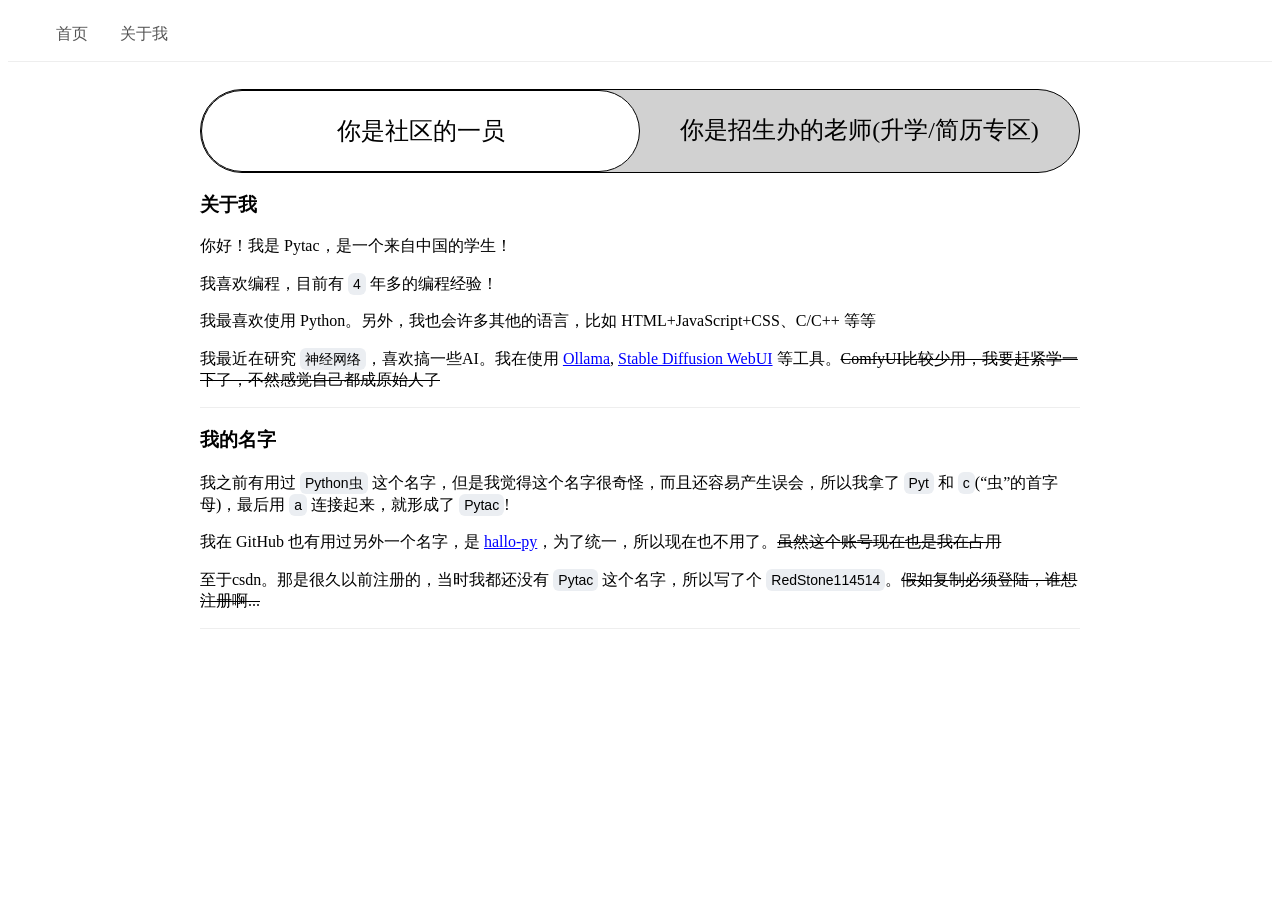
==== introduct/index.html @ a98de950 "添加了introduct页面（未连接），修改了主界面的一些内容" ====
<!DOCTYPE html>

<html lang="zh">
<head>
    <meta charset="UTF-8">
    <meta name="viewport" content="width=device-width, initial-scale=1.0">
    <title>介绍 | Pytac's Website</title>

    <link rel="stylesheet" href="/style/menu.css">

    <style>

        @keyframes fadeIn {
            from {
                opacity: 0;
                transform: translateY(10px);
                /* 加上轻微上移，更有层次感 */
            }
            to {
                opacity: 1;
                transform: translateY(0);
            }
        }

        body {
            animation: fadeIn 1.5s ease-in-out forwards;
            background-color: #ffffff;

        }

        .translate {
            border: 1px black solid;
            border-radius: 9999px;
            margin-top: 3vh;
            margin-left: 15vw;
            margin-right: 15vw;
            background-color: #d1d1d1;
            
            display: grid;
            grid-template-columns: 1fr 1fr;

            text-align: center;
            font-size: 1.5rem;
        }

        .communication {
            border: 1px black solid;
            border-radius: 9999px;
            background-color: #ffffff;
        }

        .main {
            margin-left: 15vw;
            margin-right: 15vw;
        }

        .main p a {
            color: blue;
        }

        .main section {
            border-bottom: 1px #eee solid;
        }

        code {
            box-sizing: border-box;
            font: 14px/22px Menlo, Monaco, Consolas, sans-serif;
            font-family: Menlo, Monaco, Consolas, sans-serif;
            background-color: #ebeef2;
            border-radius: 6px;
            align-items: center;
            padding: 0 5px;
            display: inline-flex;
            font-size: .875em !important;
        }
    </style>
</head>
<body> 

    <nav class="menu">
        <ul>
            <li><a href="#">首页</a></li>
            <li><a href="#">关于我</a></li>
        </ul>
    </nav>

    <div class="translate">
        <div class="communication">
            <p>你是社区的一员</p>
        </div>
        <div class="advancement">
            <p>你是招生办的老师(升学/简历专区)</p>
        </div>
    </div>

    <section class="main">
        <section>
        <h1>关于我</h1>
            <p>你好！我是 Pytac，是一个来自中国的学生！</p>
            <p>我喜欢编程，目前有 <code class="year" title="是实时计算的哦！"></code> 年多的编程经验！</p>
            <script>
                document.querySelector('.year').textContent = new Date().getFullYear() - 2021 -1;
            </script>
            <p>我最喜欢使用 <span title="好吃、爱吃">Python</span>。另外，我也会许多其他的语言，比如 <span title="不然你怎么可能看到这个网站">HTML+JavaScript+CSS</span>、<span title="误入OI，不想搞竞赛啊!!!!!">C/C++</span> 等等</p>
            <!-- 统计语言网站不可使用 <img src="https://github-readme-stats.vercel.app/api/top-langs/?username=pytac" alt="Top Languages"/> -->
            <p>我最近在研究 <code>神经网络</code>，喜欢搞一些AI。我在使用 <a href="https://github.com/ollama/ollama">Ollama</a>, <a href="https://github.com/AUTOMATIC1111/stable-diffusion-webui">Stable Diffusion WebUI</a> 等工具。<del>ComfyUI比较少用，我要赶紧学一下了，不然感觉自己都成原始人了</del></p>
        </section>
        
        <section>
        <h1>我的名字</h1>
            <p>我之前有用过 <code>Python虫</code> 这个名字，但是我觉得这个名字很奇怪，而且还容易产生误会，所以我拿了 <code>Pyt</code> 和 <code>c</code>(“虫”的首字母)，最后用 <code>a</code> 连接起来，就形成了 <code>Pytac</code>!</p>
            <p>我在 GitHub 也有用过另外一个名字，是 <a href="https://github.com/hallo-py">hallo-py</a>，为了统一，所以现在也不用了。<del>虽然这个账号现在也是我在占用</del></p>
            <p>至于csdn。那是很久以前注册的，当时我都还没有 <code>Pytac</code> 这个名字，所以写了个 <code>RedStone114514</code>。<del>假如复制必须登陆，谁想注册啊...</del></p>
        </section>
    </section>

</body>
</html>
---- style/menu.css ----
.menu {
    position: sticky;
    top: 0;
    z-index: 100;
    background: rgba(255, 255, 255, 0.85);
    backdrop-filter: blur(8px);
    border-bottom: 1px solid #eee;
    padding: 16px 48px;
    display: flex;
    justify-content: space-between;
    align-items: center;
}

/* ⬇️ 核心修改：清除 ul 默认样式，变成干净的“列” */
.menu ul {
    display: flex;
    gap: 32px;              /* 每个菜单项之间的间距，调大调小随你 */
    list-style: none;       /* 去掉圆点 */
    margin: 0;              /* 去掉外边距 */
    padding: 0;             /* 去掉缩进 */
}

/* 菜单链接样式 */
.menu a {
    text-decoration: none;
    color: #555;
    font-weight: 500;
    font-family: 'Monaspace Neon', sans-serif;
    transition: color 0.3s;
    padding: 8px 0;         /* 可选：上下加点内边距，让点击区域更大 */
    border-bottom: 2px solid transparent; /* 预留下划线位置，悬停时出现 */
}

.menu a:hover {
    color: #4A90D9;
    border-bottom-color: #4A90D9; /* 悬停时出现彩色下划线，更高级 */
}
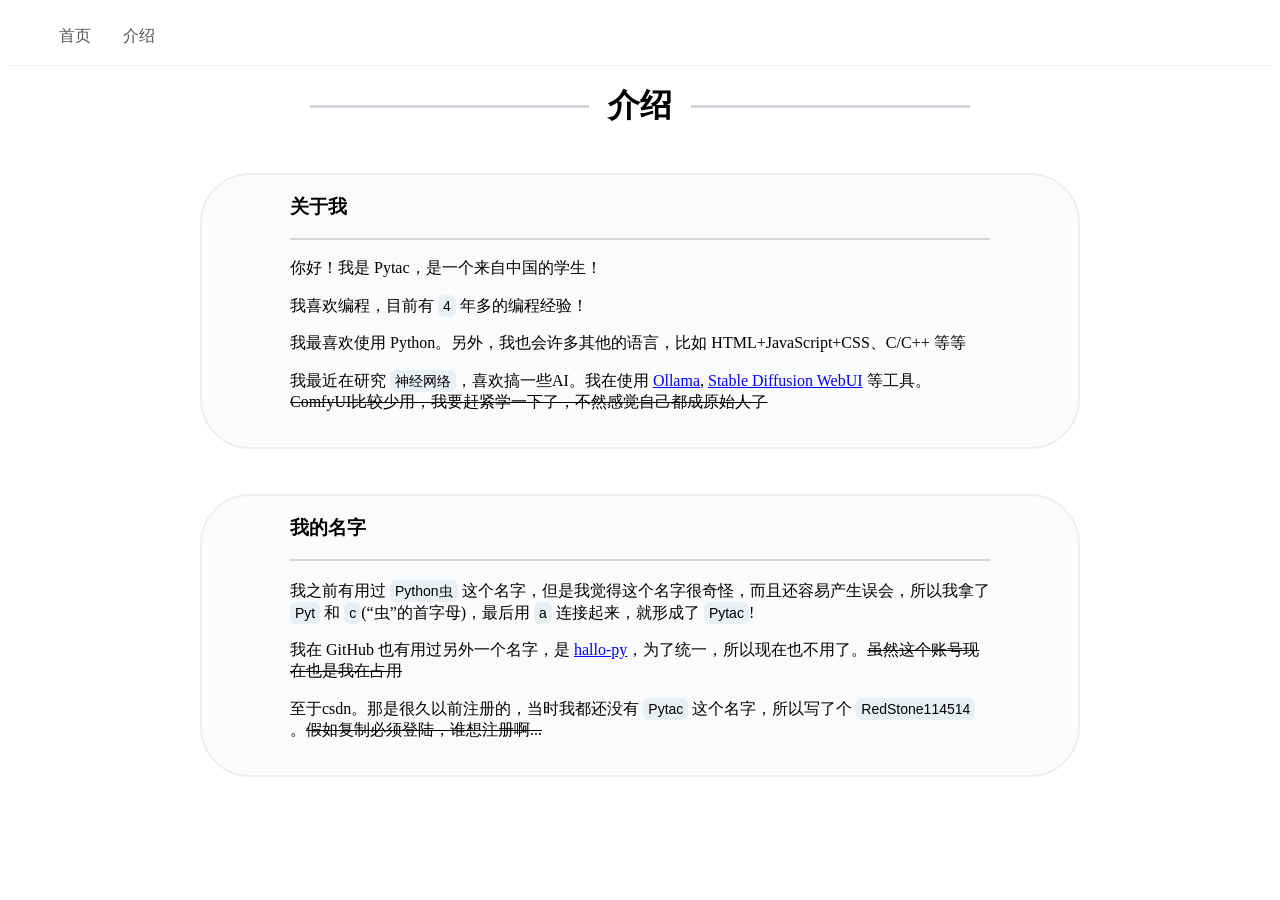
==== commit 729dd0d4: "完善介绍页面" ====
--- a/introduct/index.html
+++ b/introduct/index.html
@@ -28,25 +28,28 @@
 
         }
 
-        .translate {
-            border: 1px black solid;
-            border-radius: 9999px;
-            margin-top: 3vh;
-            margin-left: 15vw;
-            margin-right: 15vw;
-            background-color: #d1d1d1;
-            
-            display: grid;
-            grid-template-columns: 1fr 1fr;
+        .head {
+            margin: 0 auto;
+            margin-bottom: 3vh;
+            padding-top: 2vh;
+            font-size: 2rem;
+            gap: 1.5vw;
 
-            text-align: center;
-            font-size: 1.5rem;
+            display: flex;
+            align-items: center;
+
+            width: 75%;
         }
 
-        .communication {
-            border: 1px black solid;
-            border-radius: 9999px;
-            background-color: #ffffff;
+        .head::before,
+        .head::after {
+            content: "";
+            flex: 1;
+            /* 弹性撑满剩余空间 */
+            height: 3px;
+            background: #d1d5db;
+            /* 灰色 */
+            /* border-radius: 2px; */
         }
 
         .main {
@@ -58,8 +61,32 @@
             color: blue;
         }
 
-        .main section {
+        /* .main section {
             border-bottom: 1px #eee solid;
+        } */
+
+        .main > section {
+            background-color: #fafbfc;
+            border: 2px #eee solid;
+            border-radius: 50px;
+            padding-left: 10%;
+            padding-right: 10%;
+            padding-bottom: 2vh;
+            transition: all 0.25s ease;
+            margin-top: 5vh;
+        }
+
+        .main > section:hover {
+            background-color: #ffffff;
+            transform: translateY(-12px);
+            box-shadow:
+                0 18px 34px -12px rgba(0, 0, 0, 0.25),
+                0 8px 16px -6px rgba(0, 0, 0, 0.10);
+        }
+
+        .content > h1.title {
+            border-bottom: 2px #d4d6d9 solid;
+            padding-bottom: 2vh;
         }
 
         code {
@@ -79,25 +106,19 @@
 
     <nav class="menu">
         <ul>
-            <li><a href="#">首页</a></li>
-            <li><a href="#">关于我</a></li>
+            <li><a href="/">首页</a></li>
+            <li><a href="#">介绍</a></li>
         </ul>
     </nav>
 
-    <div class="translate">
-        <div class="communication">
-            <p>你是社区的一员</p>
-        </div>
-        <div class="advancement">
-            <p>你是招生办的老师(升学/简历专区)</p>
-        </div>
-    </div>
+    <section class="main">
+        <h1 class="head">介绍</h1>
 
-    <section class="main">
-        <section>
-        <h1>关于我</h1>
+
+        <section class="content about">
+            <h1 class="title">关于我</h1>
             <p>你好！我是 Pytac，是一个来自中国的学生！</p>
-            <p>我喜欢编程，目前有 <code class="year" title="是实时计算的哦！"></code> 年多的编程经验！</p>
+            <p>我喜欢编程，目前有 <code class="year"></code> 年多的编程经验！</p>
             <script>
                 document.querySelector('.year').textContent = new Date().getFullYear() - 2021 -1;
             </script>
@@ -106,12 +127,13 @@
             <p>我最近在研究 <code>神经网络</code>，喜欢搞一些AI。我在使用 <a href="https://github.com/ollama/ollama">Ollama</a>, <a href="https://github.com/AUTOMATIC1111/stable-diffusion-webui">Stable Diffusion WebUI</a> 等工具。<del>ComfyUI比较少用，我要赶紧学一下了，不然感觉自己都成原始人了</del></p>
         </section>
         
-        <section>
-        <h1>我的名字</h1>
+        <section class="content">
+            <h1 class="title">我的名字</h1>
             <p>我之前有用过 <code>Python虫</code> 这个名字，但是我觉得这个名字很奇怪，而且还容易产生误会，所以我拿了 <code>Pyt</code> 和 <code>c</code>(“虫”的首字母)，最后用 <code>a</code> 连接起来，就形成了 <code>Pytac</code>!</p>
             <p>我在 GitHub 也有用过另外一个名字，是 <a href="https://github.com/hallo-py">hallo-py</a>，为了统一，所以现在也不用了。<del>虽然这个账号现在也是我在占用</del></p>
             <p>至于csdn。那是很久以前注册的，当时我都还没有 <code>Pytac</code> 这个名字，所以写了个 <code>RedStone114514</code>。<del>假如复制必须登陆，谁想注册啊...</del></p>
         </section>
+
     </section>
 
 </body>
--- a/style/menu.css
+++ b/style/menu.css
@@ -5,7 +5,7 @@
     background: rgba(255, 255, 255, 0.85);
     backdrop-filter: blur(8px);
     border-bottom: 1px solid #eee;
-    padding: 16px 48px;
+    padding: 2vh 4vw;
     display: flex;
     justify-content: space-between;
     align-items: center;
@@ -26,6 +26,7 @@
     color: #555;
     font-weight: 500;
     font-family: 'Monaspace Neon', sans-serif;
+    font-size: 1rem;
     transition: color 0.3s;
     padding: 8px 0;         /* 可选：上下加点内边距，让点击区域更大 */
     border-bottom: 2px solid transparent; /* 预留下划线位置，悬停时出现 */
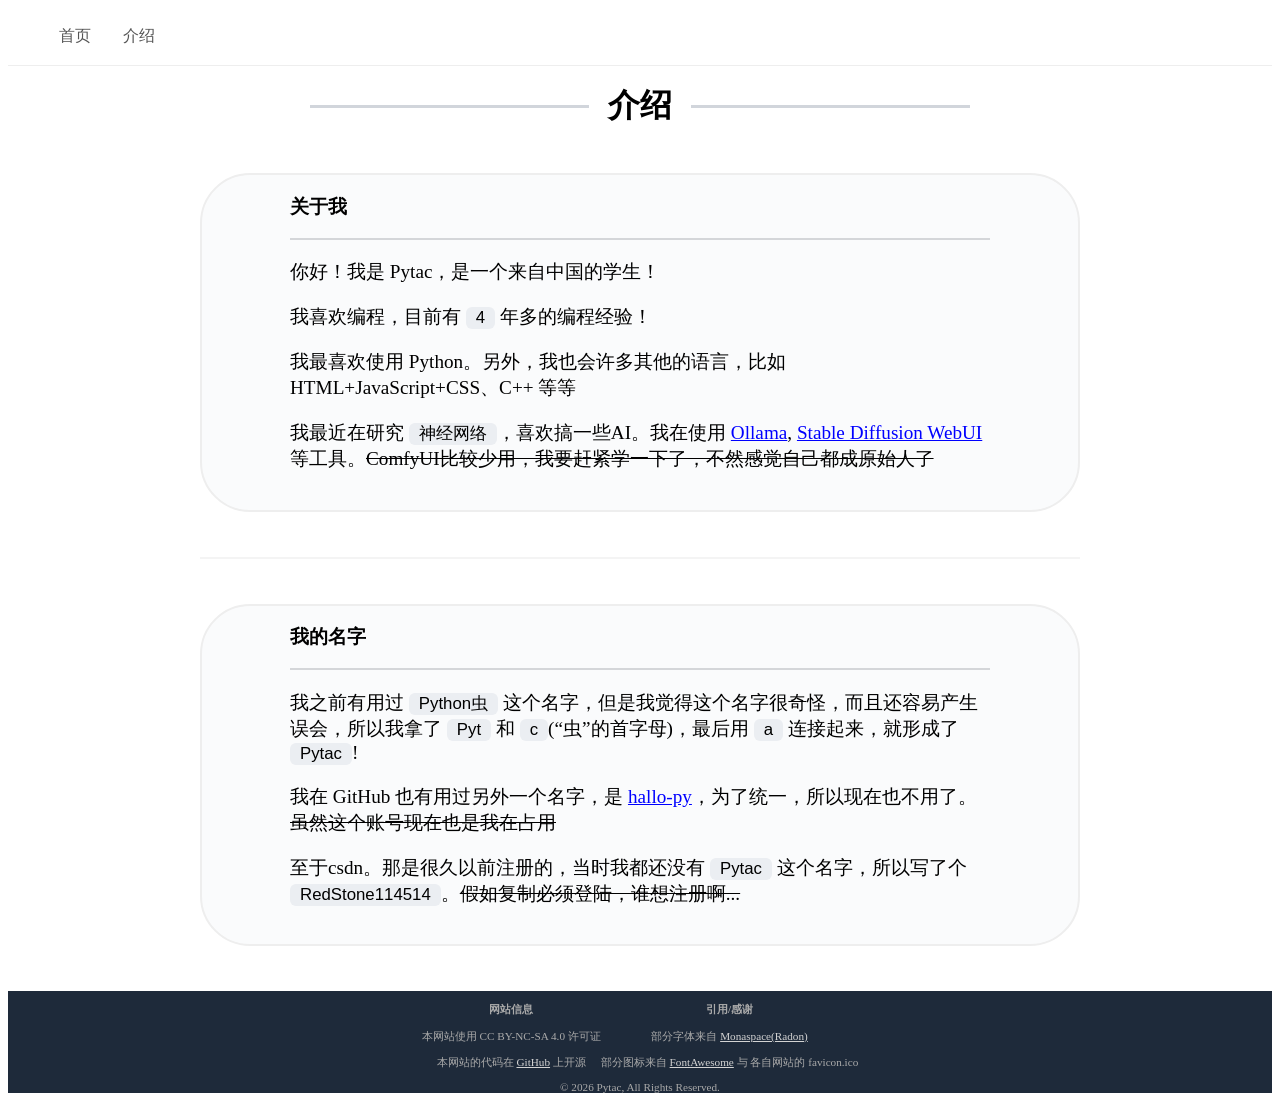
==== commit e99f53c3: "修改介绍页面" ====
--- a/introduct/index.html
+++ b/introduct/index.html
@@ -4,9 +4,10 @@
 <head>
     <meta charset="UTF-8">
     <meta name="viewport" content="width=device-width, initial-scale=1.0">
-    <title>介绍 | Pytac's Website</title>
+    <title>Introduction | 介绍 | Pytac's Website</title>
 
     <link rel="stylesheet" href="/style/menu.css">
+    <link rel="stylesheet" href="/style/footer.css">
 
     <style>
 
@@ -84,9 +85,18 @@
                 0 8px 16px -6px rgba(0, 0, 0, 0.10);
         }
 
+        .main > hr {
+            border: 1px #f4f4f4 solid;
+            margin: 5vh 0;
+        }
+
         .content > h1.title {
             border-bottom: 2px #d4d6d9 solid;
             padding-bottom: 2vh;
+        }
+
+        .content > p {
+            font-size: 1.2rem;
         }
 
         code {
@@ -96,7 +106,7 @@
             background-color: #ebeef2;
             border-radius: 6px;
             align-items: center;
-            padding: 0 5px;
+            padding: 0 10px;
             display: inline-flex;
             font-size: .875em !important;
         }
@@ -122,11 +132,13 @@
             <script>
                 document.querySelector('.year').textContent = new Date().getFullYear() - 2021 -1;
             </script>
-            <p>我最喜欢使用 <span title="好吃、爱吃">Python</span>。另外，我也会许多其他的语言，比如 <span title="不然你怎么可能看到这个网站">HTML+JavaScript+CSS</span>、<span title="误入OI，不想搞竞赛啊!!!!!">C/C++</span> 等等</p>
+            <p>我最喜欢使用 <span title="好吃、爱吃">Python</span>。另外，我也会许多其他的语言，比如 <span title="不然你怎么可能看到这个网站">HTML+JavaScript+CSS</span>、<span title="误入OI，不想搞竞赛啊!!!!!">C++</span> 等等</p>
             <!-- 统计语言网站不可使用 <img src="https://github-readme-stats.vercel.app/api/top-langs/?username=pytac" alt="Top Languages"/> -->
             <p>我最近在研究 <code>神经网络</code>，喜欢搞一些AI。我在使用 <a href="https://github.com/ollama/ollama">Ollama</a>, <a href="https://github.com/AUTOMATIC1111/stable-diffusion-webui">Stable Diffusion WebUI</a> 等工具。<del>ComfyUI比较少用，我要赶紧学一下了，不然感觉自己都成原始人了</del></p>
         </section>
         
+        <hr/>
+
         <section class="content">
             <h1 class="title">我的名字</h1>
             <p>我之前有用过 <code>Python虫</code> 这个名字，但是我觉得这个名字很奇怪，而且还容易产生误会，所以我拿了 <code>Pyt</code> 和 <code>c</code>(“虫”的首字母)，最后用 <code>a</code> 连接起来，就形成了 <code>Pytac</code>!</p>
@@ -136,5 +148,23 @@
 
     </section>
 
+
+    <footer class="footer">
+        <div class="footer-content">
+            <div class="website_info">
+                <h3>网站信息</h3>
+                <p>本网站使用 CC BY-NC-SA 4.0 许可证</p>
+                <p>本网站的代码在 <a href="https://github.com/pytac/pytac.github.io" target="_blank">GitHub</a> 上开源</p>
+            </div>
+            <div class="thanking">
+                <h3>引用/感谢</h3>
+                <p>部分字体来自 <a href="https://monaspace.githubnext.com/" class="radon">Monaspace(Radon)</a></p>
+                <p>部分图标来自 <a href="https://fontawesome.com/" target="_blank">FontAwesome</a> 与 各自网站的 favicon.ico</p>
+            </div>
+        </div>
+        <div class="copyright">
+            © 2026 Pytac, All Rights Reserved.
+        </div>
+    </footer>
 </body>
 </html>
--- a/style/footer.css
+++ b/style/footer.css
@@ -0,0 +1,40 @@
+.footer {
+    background: #1e2a3a;
+    color: #aaa;
+    text-align: center;
+
+    
+    /* display: grid;
+    grid-template-columns: repeat(4,1fr);
+    grid-template-rows: 3fr 1fr; */
+    display: flex;
+    flex-direction: column;
+    justify-content: center;
+    align-items: center;
+    height: auto;
+    
+    margin-top: 5vh;
+}
+
+.footer .footer-content {
+    display: flex;
+    align-content: center;
+
+}
+
+.footer *{
+    font-size: 0.7rem;
+}
+
+.footer a {
+    color: #d3d3d3;
+}
+
+.website_info {
+    grid-column: 2;
+}
+
+.copyright {    
+    grid-column: 2 / span 2;
+    margin: auto;
+}
